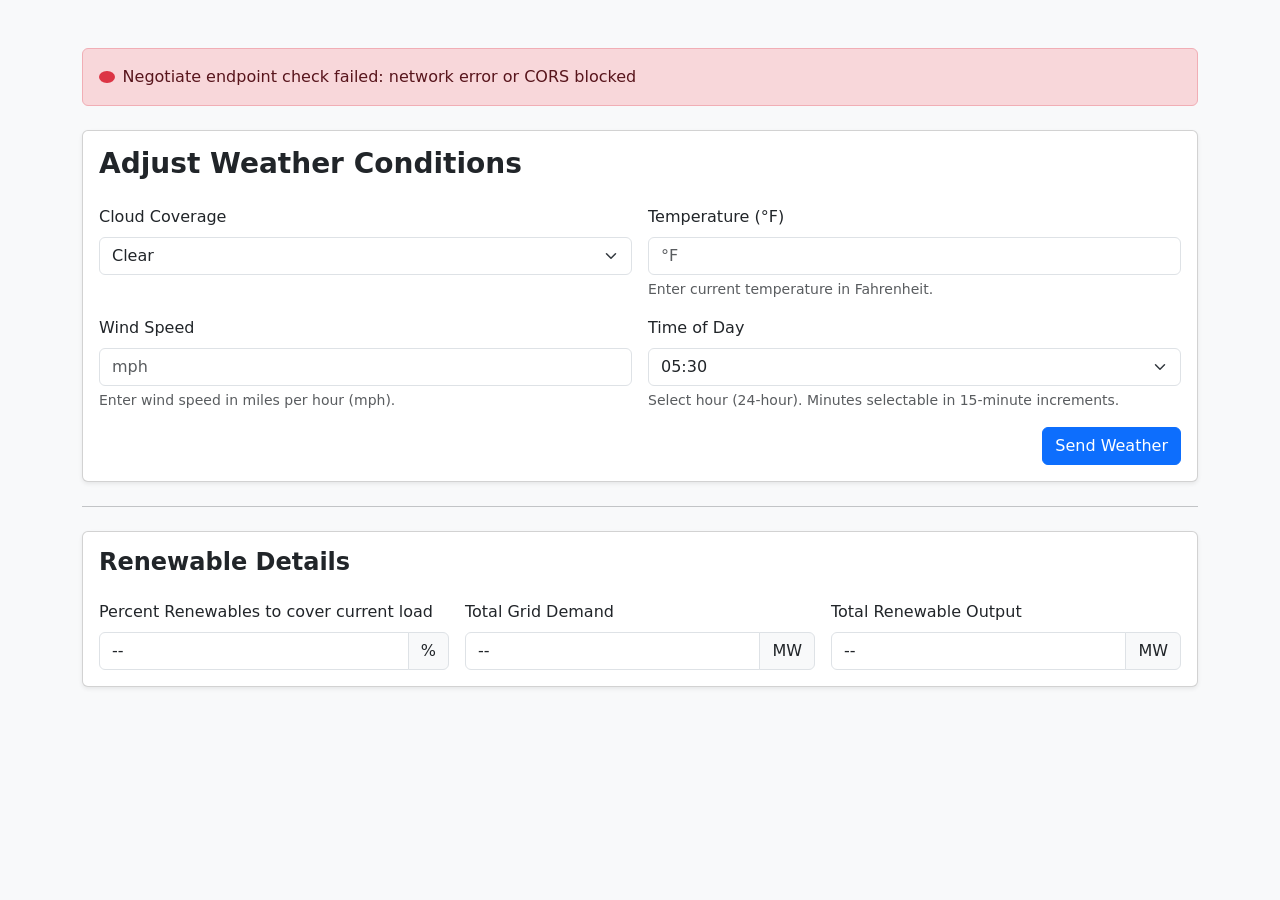
==== demand-forecast/website/index.html @ 88725326 "started to add website backend" ====
<!doctype html>
<html lang="en">
  <head>
    <meta charset="utf-8">
    <meta name="viewport" content="width=device-width, initial-scale=1">
    <title>Weather & Renewable Details</title>
    <!-- Bootstrap CSS -->
    <link href="https://cdn.jsdelivr.net/npm/bootstrap@5.3.2/dist/css/bootstrap.min.css" rel="stylesheet">
    <!-- Custom styles -->
    <link href="main.css" rel="stylesheet">
  </head>
  <body>
    <div class="container py-5">
      <!-- Negotiate status indicator (initial state displayed while checking) -->
      <div id="negotiateStatus" class="mb-4" aria-live="polite">
        <div class="alert alert-secondary d-flex align-items-center" role="status">
          <div class="spinner-border spinner-border-sm text-secondary me-2" role="status" aria-hidden="true"></div>
          <div>Checking negotiate endpoint...</div>
        </div>
      </div>

      <!-- Top Section: Adjust Weather Conditions -->
      <div class="card mb-4 shadow-sm">
        <div class="card-body">
          <h3 class="card-title mb-4">Adjust Weather Conditions</h3>

          <form id="weatherForm" class="row g-3">
            <div class="col-md-6">
              <label for="cloudCoverage" class="form-label">Cloud Coverage</label>
              <select id="cloudCoverage" class="form-select" aria-label="Cloud Coverage select">
                <option value="clear">Clear</option>
                <option value="partly">Partly Cloudy</option>
                <option value="mostly">Mostly Cloudy</option>
                <option value="cloudy">Cloudy</option>
              </select>
            </div>

            <div class="col-md-6">
              <label for="temperatureF" class="form-label">Temperature (°F)</label>
              <input type="number" class="form-control" id="temperatureF" placeholder="°F" step="0.1" aria-describedby="tempHelp">
              <div id="tempHelp" class="form-text">Enter current temperature in Fahrenheit.</div>
            </div>

            <div class="col-md-6">
              <label for="windSpeed" class="form-label">Wind Speed</label>
              <input type="number" class="form-control" id="windSpeed" placeholder="mph" min="0" step="0.1" aria-describedby="windHelp">
              <div id="windHelp" class="form-text">Enter wind speed in miles per hour (mph).</div>
            </div>

            <div class="col-md-6">
              <label for="timeOfDay" class="form-label">Time of Day</label>
              <select id="timeOfDay" class="form-select" aria-describedby="timeHelp">
                <!-- Options in 24-hour format with 15-minute increments -->
                <!-- Generated as HH:MM from 00:00 to 23:45 -->
                ${/* options inserted by server-side tool */ ''}
              </select>
              <div id="timeHelp" class="form-text">Select hour (24-hour). Minutes selectable in 15-minute increments.</div>
            </div>

            <div class="col-12 text-end">
              <button type="button" id="sendWeatherBtn" class="btn btn-primary">Send Weather</button>
            </div>
          </form>
        </div>
      </div>

      <!-- Thin line between sections -->
      <hr class="my-4">

      <!-- Bottom Section: Renewable Details -->
      <div class="card shadow-sm mt-3">
        <div class="card-body">
          <h4 class="card-title mb-4">Renewable Details</h4>

          <div class="row g-3">
            <div class="col-md-4">
              <label for="percentRenewables" class="form-label">Percent Renewables to cover current load</label>
              <div class="input-group">
                <input type="text" readonly class="form-control" id="percentRenewables" value="--" aria-label="Percent Renewables">
                <span class="input-group-text">%</span>
              </div>
            </div>

            <div class="col-md-4">
              <label for="totalGridDemand" class="form-label">Total Grid Demand</label>
              <div class="input-group">
                <input type="text" readonly class="form-control" id="totalGridDemand" value="--" aria-label="Total Grid Demand">
                <span class="input-group-text">MW</span>
              </div>
            </div>

            <div class="col-md-4">
              <label for="totalRenewableOutput" class="form-label">Total Renewable Output</label>
              <div class="input-group">
                <input type="text" readonly class="form-control" id="totalRenewableOutput" value="--" aria-label="Total Renewable Output">
                <span class="input-group-text">MW</span>
              </div>
            </div>
          </div>

        </div>
      </div>

    </div>

    <!-- Optional JavaScript; choose one of the two! -->
    <!-- Bootstrap Bundle with Popper -->
    <script src="https://cdn.jsdelivr.net/npm/bootstrap@5.3.2/dist/js/bootstrap.bundle.min.js"></script>
    <script src="app.js"></script>
  </body>
</html>
---- demand-forecast/website/main.css ----
/* main.css - custom styles for the Weather & Renewable Details page */

/* Light page background and spacing tweaks */
body {
  background-color: #f8f9fa;
}

/* Slightly bolder card titles for clarity */
.card-title {
  font-weight: 600;
}

/* Small visual tweak for the status badge dot */
.badge.rounded-circle {
  line-height: 0.5;
}
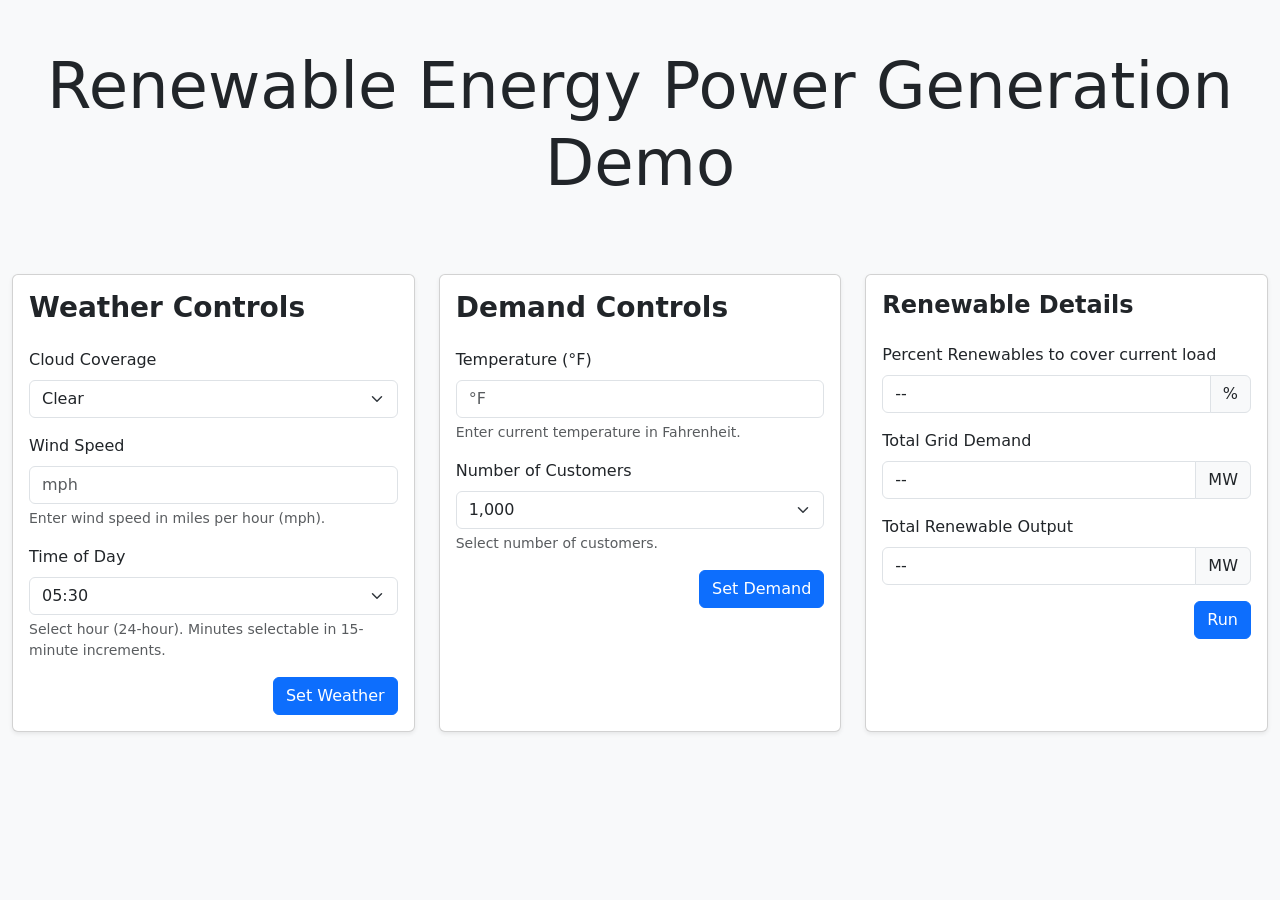
==== commit 2312acfe: "added updates to perform the run, changes to the UI, and demand endpont created, prompts updated" ====
--- a/demand-forecast/website/index.html
+++ b/demand-forecast/website/index.html
@@ -10,94 +10,149 @@
     <link href="main.css" rel="stylesheet">
   </head>
   <body>
-    <div class="container py-5">
-      <!-- Negotiate status indicator (initial state displayed while checking) -->
-      <div id="negotiateStatus" class="mb-4" aria-live="polite">
-        <div class="alert alert-secondary d-flex align-items-center" role="status">
-          <div class="spinner-border spinner-border-sm text-secondary me-2" role="status" aria-hidden="true"></div>
-          <div>Checking negotiate endpoint...</div>
+    <div class="container-fluid py-5">
+      <!-- Page Title -->
+      <div class="row mb-5">
+        <div class="col-12">
+          <h1 class="display-3 text-center mb-4">Renewable Energy Power Generation Demo</h1>
         </div>
       </div>
 
-      <!-- Top Section: Adjust Weather Conditions -->
-      <div class="card mb-4 shadow-sm">
-        <div class="card-body">
-          <h3 class="card-title mb-4">Adjust Weather Conditions</h3>
+      <!-- All sections side by side -->
+      <div class="row">
+        <!-- Left Section: Weather Controls -->
+        <div class="col-lg-4">
+          <div class="card shadow-sm h-100">
+            <div class="card-body">
+              <h3 class="card-title mb-4">Weather Controls</h3>
+              
+              <form id="weatherForm" class="g-3">
+                <div class="mb-3">
+                  <label for="cloudCoverage" class="form-label">Cloud Coverage</label>
+                  <select id="cloudCoverage" class="form-select" aria-label="Cloud Coverage select">
+                    <option value="clear">Clear</option>
+                    <option value="partly">Partly Cloudy</option>
+                    <option value="mostly">Mostly Cloudy</option>
+                    <option value="cloudy">Cloudy</option>
+                  </select>
+                </div>
 
-          <form id="weatherForm" class="row g-3">
-            <div class="col-md-6">
-              <label for="cloudCoverage" class="form-label">Cloud Coverage</label>
-              <select id="cloudCoverage" class="form-select" aria-label="Cloud Coverage select">
-                <option value="clear">Clear</option>
-                <option value="partly">Partly Cloudy</option>
-                <option value="mostly">Mostly Cloudy</option>
-                <option value="cloudy">Cloudy</option>
-              </select>
+                <div class="mb-3">
+                  <label for="windSpeed" class="form-label">Wind Speed</label>
+                  <input type="number" class="form-control" id="windSpeed" placeholder="mph" min="0" step="0.1" aria-describedby="windHelp">
+                  <div id="windHelp" class="form-text">Enter wind speed in miles per hour (mph).</div>
+                </div>
+
+                <div class="mb-3">
+                  <label for="timeOfDay" class="form-label">Time of Day</label>
+                  <select id="timeOfDay" class="form-select" aria-describedby="timeHelp">
+                    <!-- Options in 24-hour format with 15-minute increments -->
+                    <!-- Generated as HH:MM from 00:00 to 23:45 -->
+                    ${/* options inserted by server-side tool */ ''}
+                  </select>
+                  <div id="timeHelp" class="form-text">Select hour (24-hour). Minutes selectable in 15-minute increments.</div>
+                </div>
+
+                <div class="text-end">
+                  <button type="button" id="setWeatherBtn" class="btn btn-primary">Set Weather</button>
+                  <span id="weatherProgress" class="text-secondary ms-2" style="display: none;">
+                    <div class="spinner-border spinner-border-sm me-1" role="status" aria-hidden="true"></div>
+                    Processing...
+                  </span>
+                  <span id="weatherSaved" class="text-success ms-2" style="display: none;">Saved!</span>
+                  <span id="weatherError" class="text-danger ms-2" style="display: none;">Error Saving</span>
+                </div>
+              </form>
             </div>
+          </div>
+        </div>
 
-            <div class="col-md-6">
-              <label for="temperatureF" class="form-label">Temperature (°F)</label>
-              <input type="number" class="form-control" id="temperatureF" placeholder="°F" step="0.1" aria-describedby="tempHelp">
-              <div id="tempHelp" class="form-text">Enter current temperature in Fahrenheit.</div>
+        <!-- Middle Section: Demand Controls -->
+        <div class="col-lg-4">
+          <div class="card shadow-sm h-100">
+            <div class="card-body">
+              <h3 class="card-title mb-4">Demand Controls</h3>
+              
+              <form id="demandForm" class="g-3">
+                <div class="mb-3">
+                  <label for="temperatureF" class="form-label">Temperature (°F)</label>
+                  <input type="number" class="form-control" id="temperatureF" placeholder="°F" step="0.1" aria-describedby="tempHelp">
+                  <div id="tempHelp" class="form-text">Enter current temperature in Fahrenheit.</div>
+                </div>
+
+                <div class="mb-3">
+                  <label for="numCustomers" class="form-label">Number of Customers</label>
+                  <select id="numCustomers" class="form-select" aria-describedby="customerHelp">
+                    <option value="100">100</option>
+                    <option value="500">500</option>
+                    <option value="1000" selected>1,000</option>
+                    <option value="2000">2,000</option>
+                    <option value="5000">5,000</option>
+                    <option value="10000">10,000</option>
+                    <option value="50000">50,000</option>
+                  </select>
+                  <div id="customerHelp" class="form-text">Select number of customers.</div>
+                </div>
+
+                <div class="text-end">
+                  <button type="button" id="setDemandBtn" class="btn btn-primary">Set Demand</button>
+                  <span id="demandProgress" class="text-secondary ms-2" style="display: none;">
+                    <div class="spinner-border spinner-border-sm me-1" role="status" aria-hidden="true"></div>
+                    Processing...
+                  </span>
+                  <span id="demandSaved" class="text-success ms-2" style="display: none;">Saved!</span>
+                  <span id="demandError" class="text-danger ms-2" style="display: none;">Save failed</span>
+                </div>
+              </form>
             </div>
+          </div>
+        </div>
 
-            <div class="col-md-6">
-              <label for="windSpeed" class="form-label">Wind Speed</label>
-              <input type="number" class="form-control" id="windSpeed" placeholder="mph" min="0" step="0.1" aria-describedby="windHelp">
-              <div id="windHelp" class="form-text">Enter wind speed in miles per hour (mph).</div>
-            </div>
-
-            <div class="col-md-6">
-              <label for="timeOfDay" class="form-label">Time of Day</label>
-              <select id="timeOfDay" class="form-select" aria-describedby="timeHelp">
-                <!-- Options in 24-hour format with 15-minute increments -->
-                <!-- Generated as HH:MM from 00:00 to 23:45 -->
-                ${/* options inserted by server-side tool */ ''}
-              </select>
-              <div id="timeHelp" class="form-text">Select hour (24-hour). Minutes selectable in 15-minute increments.</div>
-            </div>
-
-            <div class="col-12 text-end">
-              <button type="button" id="sendWeatherBtn" class="btn btn-primary">Send Weather</button>
-            </div>
-          </form>
-        </div>
-      </div>
-
-      <!-- Thin line between sections -->
-      <hr class="my-4">
-
-      <!-- Bottom Section: Renewable Details -->
-      <div class="card shadow-sm mt-3">
-        <div class="card-body">
-          <h4 class="card-title mb-4">Renewable Details</h4>
-
-          <div class="row g-3">
-            <div class="col-md-4">
-              <label for="percentRenewables" class="form-label">Percent Renewables to cover current load</label>
-              <div class="input-group">
-                <input type="text" readonly class="form-control" id="percentRenewables" value="--" aria-label="Percent Renewables">
-                <span class="input-group-text">%</span>
+        <!-- Right Section: Renewable Details -->
+        <div class="col-lg-4">
+          <div class="card shadow-sm h-100 position-relative">
+            <!-- Processing overlay -->
+            <div id="renewableOverlay" class="position-absolute top-0 start-0 w-100 h-100 d-flex align-items-center justify-content-center" style="display: none !important; background-color: rgba(255, 255, 255, 0.8); z-index: 10;">
+              <div class="text-center">
+                <div class="spinner-border text-primary mb-3" role="status" aria-hidden="true" style="width: 3rem; height: 3rem;"></div>
+                <div class="fw-bold text-secondary">Processing...</div>
               </div>
             </div>
+            
+            <div class="card-body">
+              <h4 class="card-title mb-4">Renewable Details</h4>
 
-            <div class="col-md-4">
-              <label for="totalGridDemand" class="form-label">Total Grid Demand</label>
-              <div class="input-group">
-                <input type="text" readonly class="form-control" id="totalGridDemand" value="--" aria-label="Total Grid Demand">
-                <span class="input-group-text">MW</span>
+              <div class="mb-3">
+                <label for="percentRenewables" class="form-label">Percent Renewables to cover current load</label>
+                <div class="input-group">
+                  <input type="text" readonly class="form-control" id="percentRenewables" value="--" aria-label="Percent Renewables">
+                  <span class="input-group-text">%</span>
+                </div>
               </div>
-            </div>
 
-            <div class="col-md-4">
-              <label for="totalRenewableOutput" class="form-label">Total Renewable Output</label>
-              <div class="input-group">
-                <input type="text" readonly class="form-control" id="totalRenewableOutput" value="--" aria-label="Total Renewable Output">
-                <span class="input-group-text">MW</span>
+              <div class="mb-3">
+                <label for="totalGridDemand" class="form-label">Total Grid Demand</label>
+                <div class="input-group">
+                  <input type="text" readonly class="form-control" id="totalGridDemand" value="--" aria-label="Total Grid Demand">
+                  <span class="input-group-text">MW</span>
+                </div>
               </div>
+
+              <div class="mb-3">
+                <label for="totalRenewableOutput" class="form-label">Total Renewable Output</label>
+                <div class="input-group">
+                  <input type="text" readonly class="form-control" id="totalRenewableOutput" value="--" aria-label="Total Renewable Output">
+                  <span class="input-group-text">MW</span>
+                </div>
+              </div>
+
+              <div class="text-end">
+                <button type="button" id="runBtn" class="btn btn-primary">Run</button>
+                <span id="runError" class="text-danger ms-2" style="display: none;">Run failed</span>
+              </div>
+
             </div>
           </div>
-
         </div>
       </div>
 
